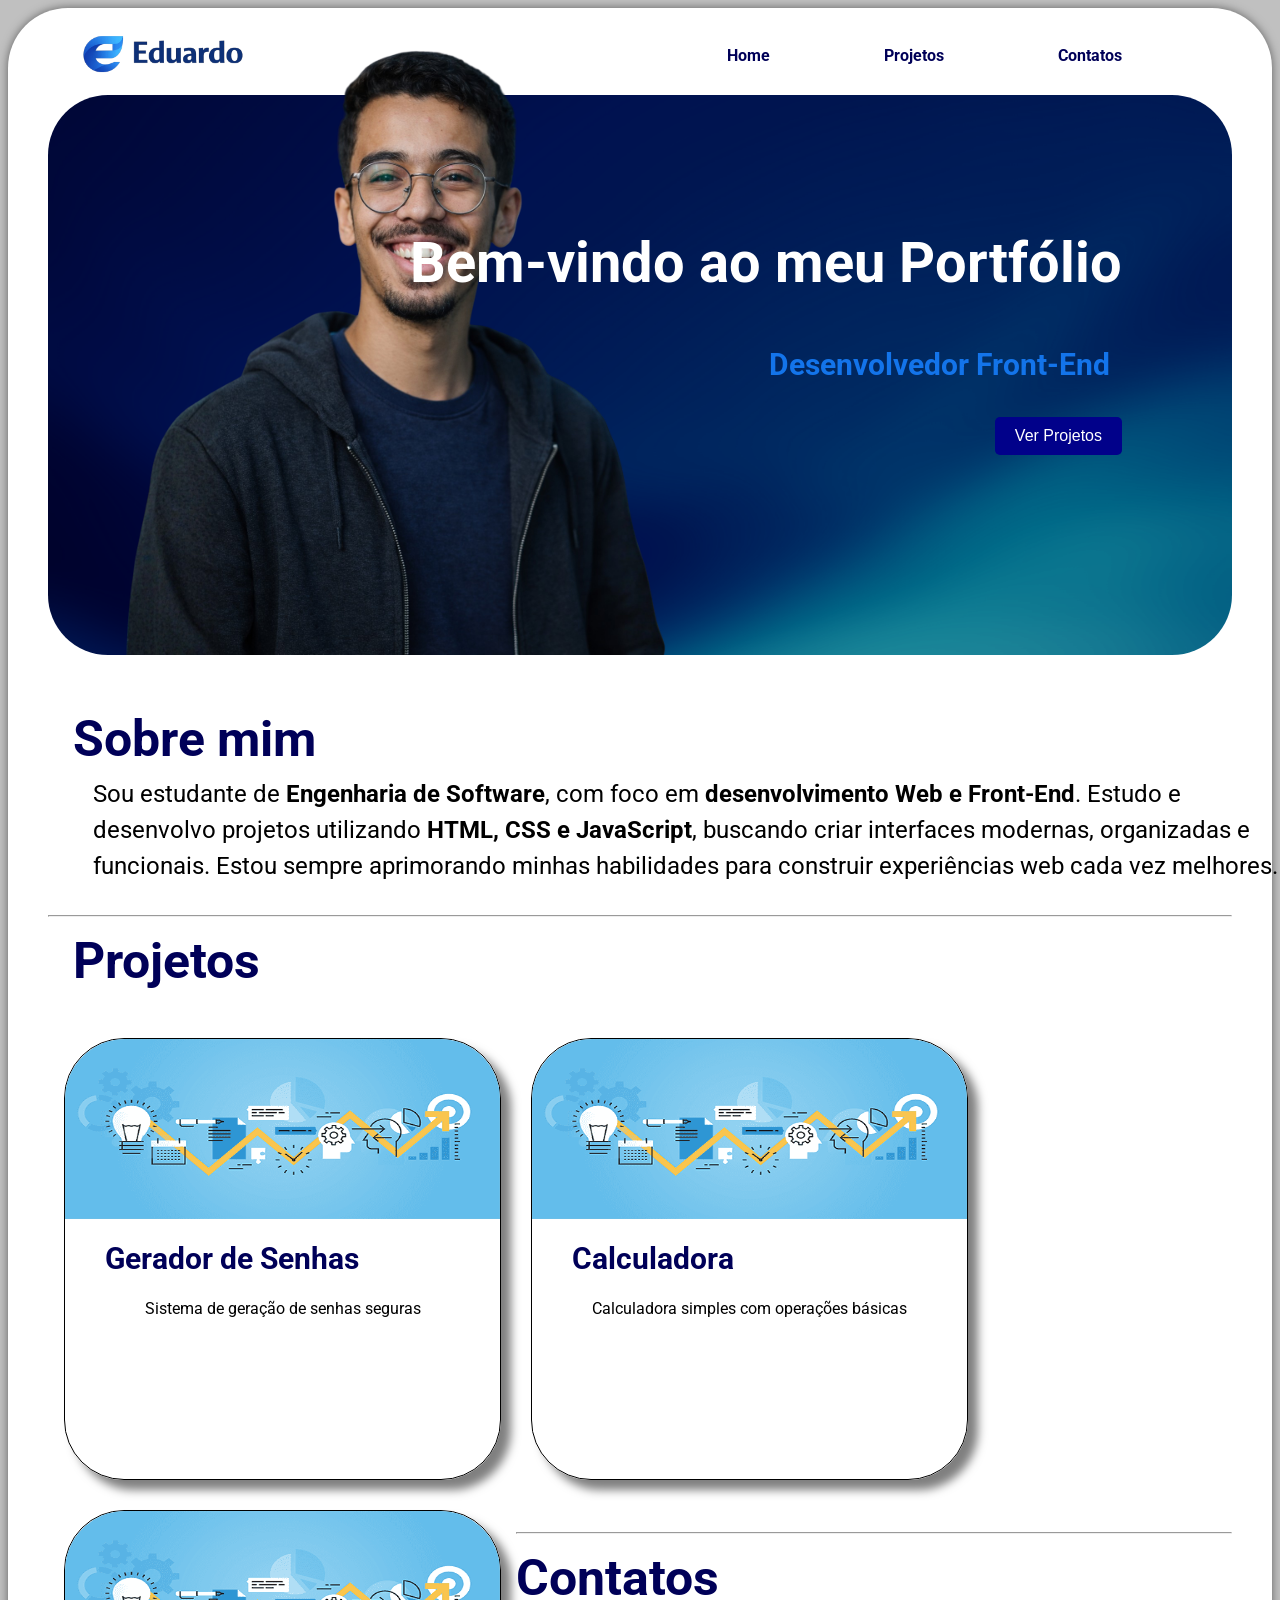
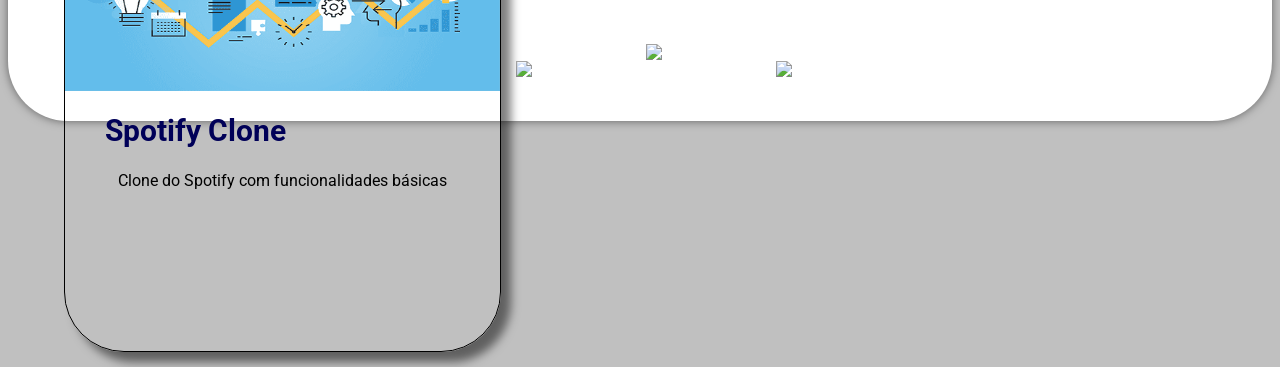
==== principal/index.html @ d79bc52e ":tada: Commit Inicial" ====
<!doctype html>
    <html>
    <head>
        <title>Portfólio</title>
        <meta charset="utf-8">
        <link rel="stylesheet" href="style.css">
        <link href="https://fonts.googleapis.com/css2?family=Roboto:wght@400;700&display=swap" rel="stylesheet">
    </head>
        
        <body id="hero-background">
    <div class="container">        
            <header>
                <img src="../imagens/logoportfolio.png" width="230" id="logo">
            </header>
        <div align="right">   
            <a href="index.html">Home</a>
            <a href="projetos.html">Projetos</a>
            <a href="contato.html">Contatos</a>
        </div>

        <div class="hero">
            <img src="../imagens/eu.png" id="eu">
            <div class="hero-text">
                <h1 class="titulo">Bem-vindo ao meu Portfólio</h1>
                <strong><p id="sobremim">Desenvolvedor Front-End</p></strong>
                <input type="button" id="btn" value="Ver Projetos" onclick="window.location.href='projetos.html'">
            </div>
        </div><br><br>

         <h1 class="topicos">Sobre mim</h1>
    <p id="sobre">
        Sou estudante de <strong>Engenharia de Software</strong>, com foco em <strong>desenvolvimento Web e Front-End</strong>. Estudo e desenvolvo projetos utilizando <strong>HTML, CSS e JavaScript</strong>, buscando criar interfaces modernas, organizadas e funcionais. Estou sempre aprimorando minhas habilidades para construir experiências web cada vez melhores.
    </p><br>
<hr>
    <h1 class="topicos">Projetos</h1><br>
        <div id="projetos">
            <div class="caixadeprojeto" align="center">
                <img src="../imagens/teste 1.png" width="200" class="imagemprojeto">
                <h1 align="left" class="tituloprojeto">Gerador de Senhas</h1>
                <p>Sistema de geração de senhas seguras</p>
            </div>

            <div class="caixadeprojeto" align="center">
                <img src="../imagens/teste 1.png" width="200" class="imagemprojeto">
                <h1 align="left" class="tituloprojeto">Calculadora</h1>
                <p>Calculadora simples com operações básicas</p>
            </div>

            <div class="caixadeprojeto" align="center">
                <img src="../imagens/teste 1.png" width="200" class="imagemprojeto">
                <h1 align="left" class="tituloprojeto">Spotify Clone</h1>
                <p>Clone do Spotify com funcionalidades básicas</p>
            </div>
        </div>
<hr>
    <h1 class="topicos">Contatos</h1><br><br><br>
        <div>
            <a href="https://www.linkedin.com/in/carlos-eduardo-95a13a302"><img src="../imagens/linkedin.png" width="80"></a>
            <a href="https://https://github.com/CarlosEdTech"><img src="../imagens/github.png" width="48" id="github"></a>
            <a href="https://elcarloseduardo3@gmail.com"><img src="../imagens/email.png" width="75"></a>
        </div>
    </div>        
         </body>
    </html>
---- principal/style.css ----
body {
    font: 16px 'Roboto', sans-serif;
    line-height: 1.5;
}

.cabecario {
    position: relative;
    top: -10px;
    border-color: rgb(255, 255, 255);
    border-width: 0px 110px 0px 0px;
    border-style: solid
}

#logo{
    position: relative;
    top: 13px;
}

.principal {
    color: black;
    font-size: 25px;
    width:13px;
    background-position: scroll;
}

#eu {
    position: absolute;
    left: 50px;
    top: 240px;
    transform: translateY(-50%);
    height: 640px;
    width: auto;
}

.fundo {
    background-image: url('../imagens/fundoazul.png');
    background-position: fixed;
    width:1520px;
    height:500px;
    background-position: top left;
    padding: none;
}

.h1 {
    color:rgb(0, 0, 0);
    font-family: 'Roboto', sans-serif;
}

a {
    color: rgb(0, 0, 88);
    text-decoration: none;
    font-weight: bold;
    padding-right:110px;
    position: relative;
    top: -27px;
    font-family: 'Roboto', sans-serif;
    font-size: 16px;
}

#descricao { 
    width: 600px;
    font-size: 24px;
    font-family: 'Roboto', sans-serif;
    position: relative;
    right: -100px;
}

.titulo {
    font-size: 56px;
    font-family: 'Roboto', sans-serif;
    color: white;
}

#github {
    position:relative;
    top: -17px;
}

.hero {
    background-image: url('../imagens/fundoazul.png'), url('../imagens/eu.png');
    border-radius: 60px;
    background-size: cover;
    background-position: center;
    height: 560px;
    position: relative;
}

.hero-text {
    position: absolute;
    top: 40%;
    right: 110px;
    transform: translateY(-50%);
    text-align: right;
    color: white;
}

#sobremim { 
    width: 700px;
    font-size: 30px;
    font-family: 'Roboto', sans-serif;
    color: rgb(19, 116, 234);
}

#sobre { 
    width: 1200px;
    font-size: 24px;
    font-family: 'Roboto', sans-serif;
    margin: -1px 45px;
}

.topicos {
    font-size: 50px;
    font-family: 'Roboto', sans-serif;
    color: rgb(0, 0, 88);
    margin: -1px 25px;
}

#btn {
    background-color: rgb(1, 1, 138);
    color: white;
    border: none;
    padding: 10px 20px;
    font-size: 16px;
    cursor: pointer;
    border-radius: 5px;
}

#hero-background {
    background-color: rgb(192, 192, 192);  
}

.container {
    border-radius: 60px;
    box-shadow: 0px 0px 10px rgba(0, 0, 0, 0.5);
    background-color: rgb(255, 255, 255);
    max-width: 1400px;
    margin: 0 auto;
    padding: 10px 40px;
}

#projetos {
    width: 100%;
    border: 1px solid white;
    height: 500px;
}

.caixadeprojeto {
    align-items: center;
    height: 440px;
    width: 435px;
    border: 1px solid black;
    float: left;
    margin: 15px;
    border-radius: 60px;
    box-shadow: 10px 10px 10px rgba(0, 0, 0, 0.5);
}

.imagemprojeto {
    width: 100%;
    height: 180px;
    border-top-left-radius: 60px;
    border-top-right-radius: 60px;
}

.tituloprojeto {
    color: rgb(0, 0, 88);
    font-family: 'Roboto', sans-serif;
    font-size: 30px;
    margin: 10px 40px;
}

.containerprojetos {
    border-radius: 60px;
    box-shadow: 0px 0px 10px rgba(0, 0, 0, 0.5);
    background-color: rgb(255, 255, 255);
    max-width: 1400px;
    height: 2100px;
    margin: 0 auto;
    padding: 10px 40px;
}

.caixadeprojeto2 {
    align-items: center;
    height: 440px;
    width: 435px;
    border: 1px solid black;
    float: left;
    margin: 15px;
    border-radius: 60px;
    box-shadow: 10px 10px 10px rgba(0, 0, 0, 0.5);
}
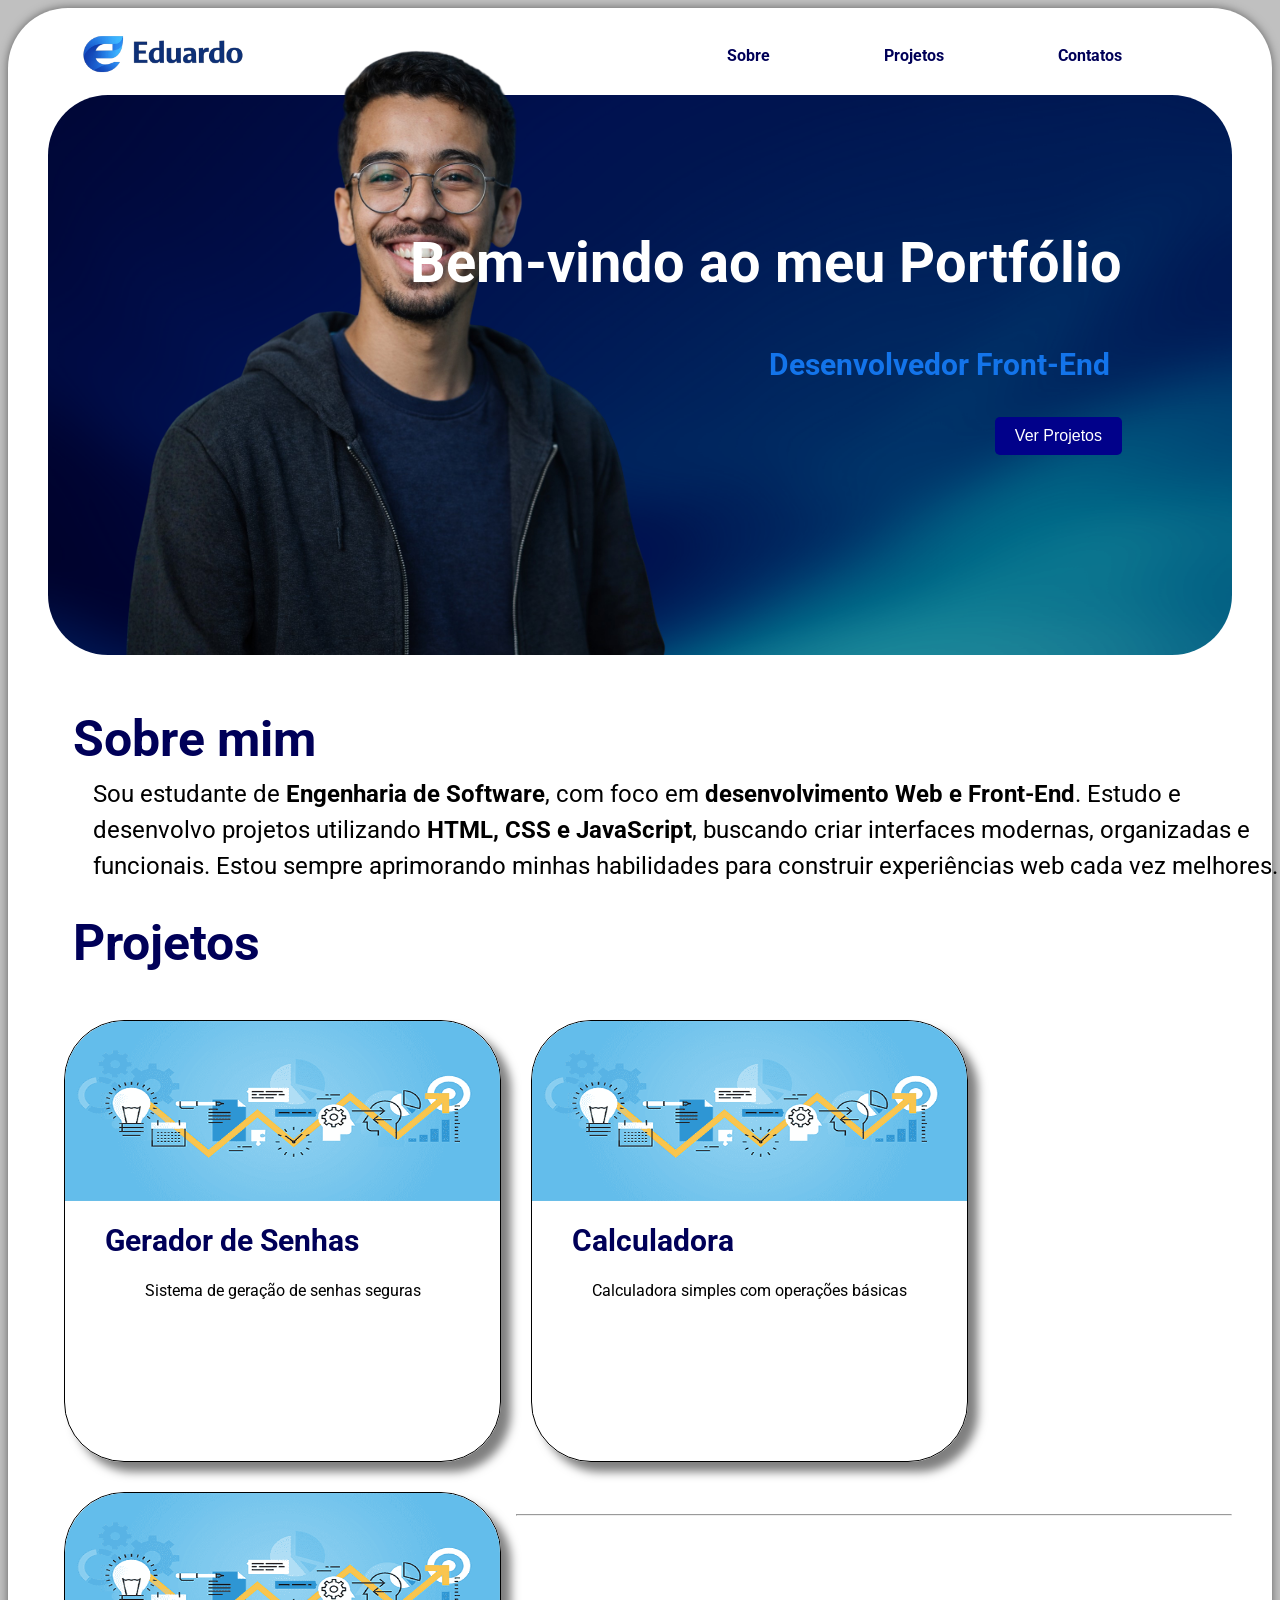
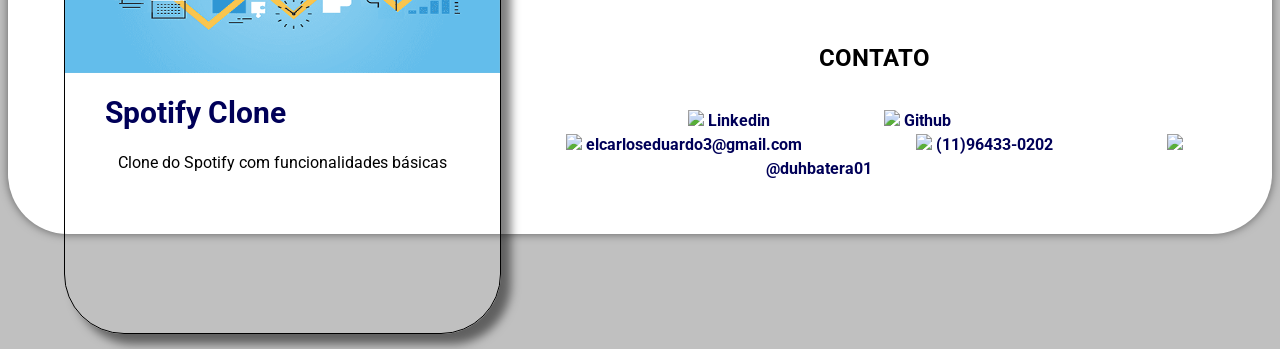
==== commit 13cbc93d: "Refactor HTML structure and update contact section in portfolio" ====
--- a/principal/index.html
+++ b/principal/index.html
@@ -1,44 +1,56 @@
 <!doctype html>
     <html>
-    <head>
-        <title>Portfólio</title>
-        <meta charset="utf-8">
-        <link rel="stylesheet" href="style.css">
-        <link href="https://fonts.googleapis.com/css2?family=Roboto:wght@400;700&display=swap" rel="stylesheet">
-    </head>
+
+        <head>
+            <title>Portfólio</title>
+            <meta charset="utf-8">
+            <link rel="stylesheet" href="style.css">
+            <link href="https://fonts.googleapis.com/css2?family=Roboto:wght@400;700&display=swap" rel="stylesheet">
+        </head>
         
         <body id="hero-background">
-    <div class="container">        
+
+    <div class="container">
+
             <header>
                 <img src="../imagens/logoportfolio.png" width="230" id="logo">
             </header>
-        <div align="right">   
-            <a href="index.html">Home</a>
+
+        <div align="right">  
+
+            <a href="index.html">Sobre</a>
             <a href="projetos.html">Projetos</a>
             <a href="contato.html">Contatos</a>
+
         </div>
 
-        <div class="hero">
-            <img src="../imagens/eu.png" id="eu">
-            <div class="hero-text">
-                <h1 class="titulo">Bem-vindo ao meu Portfólio</h1>
-                <strong><p id="sobremim">Desenvolvedor Front-End</p></strong>
-                <input type="button" id="btn" value="Ver Projetos" onclick="window.location.href='projetos.html'">
-            </div>
-        </div><br><br>
+            <div class="hero">
+
+                <img src="../imagens/eu.png" id="eu">
+                <div class="hero-text">
+                    <h1 class="titulo">Bem-vindo ao meu Portfólio</h1>
+                    <strong><p id="sobremim">Desenvolvedor Front-End</p></strong>
+                    <input type="button" id="btn" value="Ver Projetos" onclick="window.location.href='projetos.html'">
+                </div>
+                
+            </div><br><br>
 
          <h1 class="topicos">Sobre mim</h1>
+
     <p id="sobre">
         Sou estudante de <strong>Engenharia de Software</strong>, com foco em <strong>desenvolvimento Web e Front-End</strong>. Estudo e desenvolvo projetos utilizando <strong>HTML, CSS e JavaScript</strong>, buscando criar interfaces modernas, organizadas e funcionais. Estou sempre aprimorando minhas habilidades para construir experiências web cada vez melhores.
     </p><br>
-<hr>
+
     <h1 class="topicos">Projetos</h1><br>
+
         <div id="projetos">
+
             <div class="caixadeprojeto" align="center">
                 <img src="../imagens/teste 1.png" width="200" class="imagemprojeto">
                 <h1 align="left" class="tituloprojeto">Gerador de Senhas</h1>
                 <p>Sistema de geração de senhas seguras</p>
             </div>
+
 
             <div class="caixadeprojeto" align="center">
                 <img src="../imagens/teste 1.png" width="200" class="imagemprojeto">
@@ -46,19 +58,68 @@
                 <p>Calculadora simples com operações básicas</p>
             </div>
 
+
             <div class="caixadeprojeto" align="center">
                 <img src="../imagens/teste 1.png" width="200" class="imagemprojeto">
                 <h1 align="left" class="tituloprojeto">Spotify Clone</h1>
                 <p>Clone do Spotify com funcionalidades básicas</p>
             </div>
+
         </div>
-<hr>
-    <h1 class="topicos">Contatos</h1><br><br><br>
-        <div>
-            <a href="https://www.linkedin.com/in/carlos-eduardo-95a13a302"><img src="../imagens/linkedin.png" width="80"></a>
-            <a href="https://https://github.com/CarlosEdTech"><img src="../imagens/github.png" width="48" id="github"></a>
-            <a href="https://elcarloseduardo3@gmail.com"><img src="../imagens/email.png" width="75"></a>
-        </div>
-    </div>        
+
+<hr><br><br><br><br>
+
+        <section id="rodape">
+
+                <h1 id="contatostext" align="center">CONTATO</h1><br>
+
+            <div id="links" align="center">
+
+                <ul>
+
+                    <span>
+                        <a href="https://www.linkedin.com/in/carlos-eduardo-95a13a302" class="colorlinks">
+                            <img src="../imagens/linkedin.png" width="20" class="imagemcontato">
+                            Linkedin
+                        </a>
+                    </span>
+
+                    <span>
+                        <a href="https://github.com/CarlosEdTech" class="colorlinks">
+                            <img src="../imagens/github.png" width="20" class="imagemcontato">
+                            Github
+                        </a>
+                    </span><br>
+
+                    <span>
+                        <a href="mailto:elcarloseduardo3gmail.com" class="colorlinks">
+                            <img src="../imagens/email.png" width="20" class="imagemcontato">
+                            elcarloseduardo3@gmail.com
+                        </a>
+                    </span>
+
+                    <span>
+                        <a href="https://wa.me/+5511964330202" class="colorlinks"> 
+                            <img src="../imagens/Whatsapp.png" width="20" class="imagemcontato">
+                            (11)96433-0202
+                        </a>
+                    </span>
+
+                    <span>
+                        <a href="https://www.instagram.com/duhbatera01/" class="colorlinks"> 
+                            <img src="../imagens/instagram.png" width="20" class="imagemcontato">
+                            @duhbatera01
+                        </a>
+                    </span>
+
+                </ul>
+
+            </div>
+
+        </section>
+
+    </div>
+
          </body>
+
     </html>
--- a/principal/style.css
+++ b/principal/style.css
@@ -188,4 +188,5 @@
     margin: 15px;
     border-radius: 60px;
     box-shadow: 10px 10px 10px rgba(0, 0, 0, 0.5);
-}+}
+
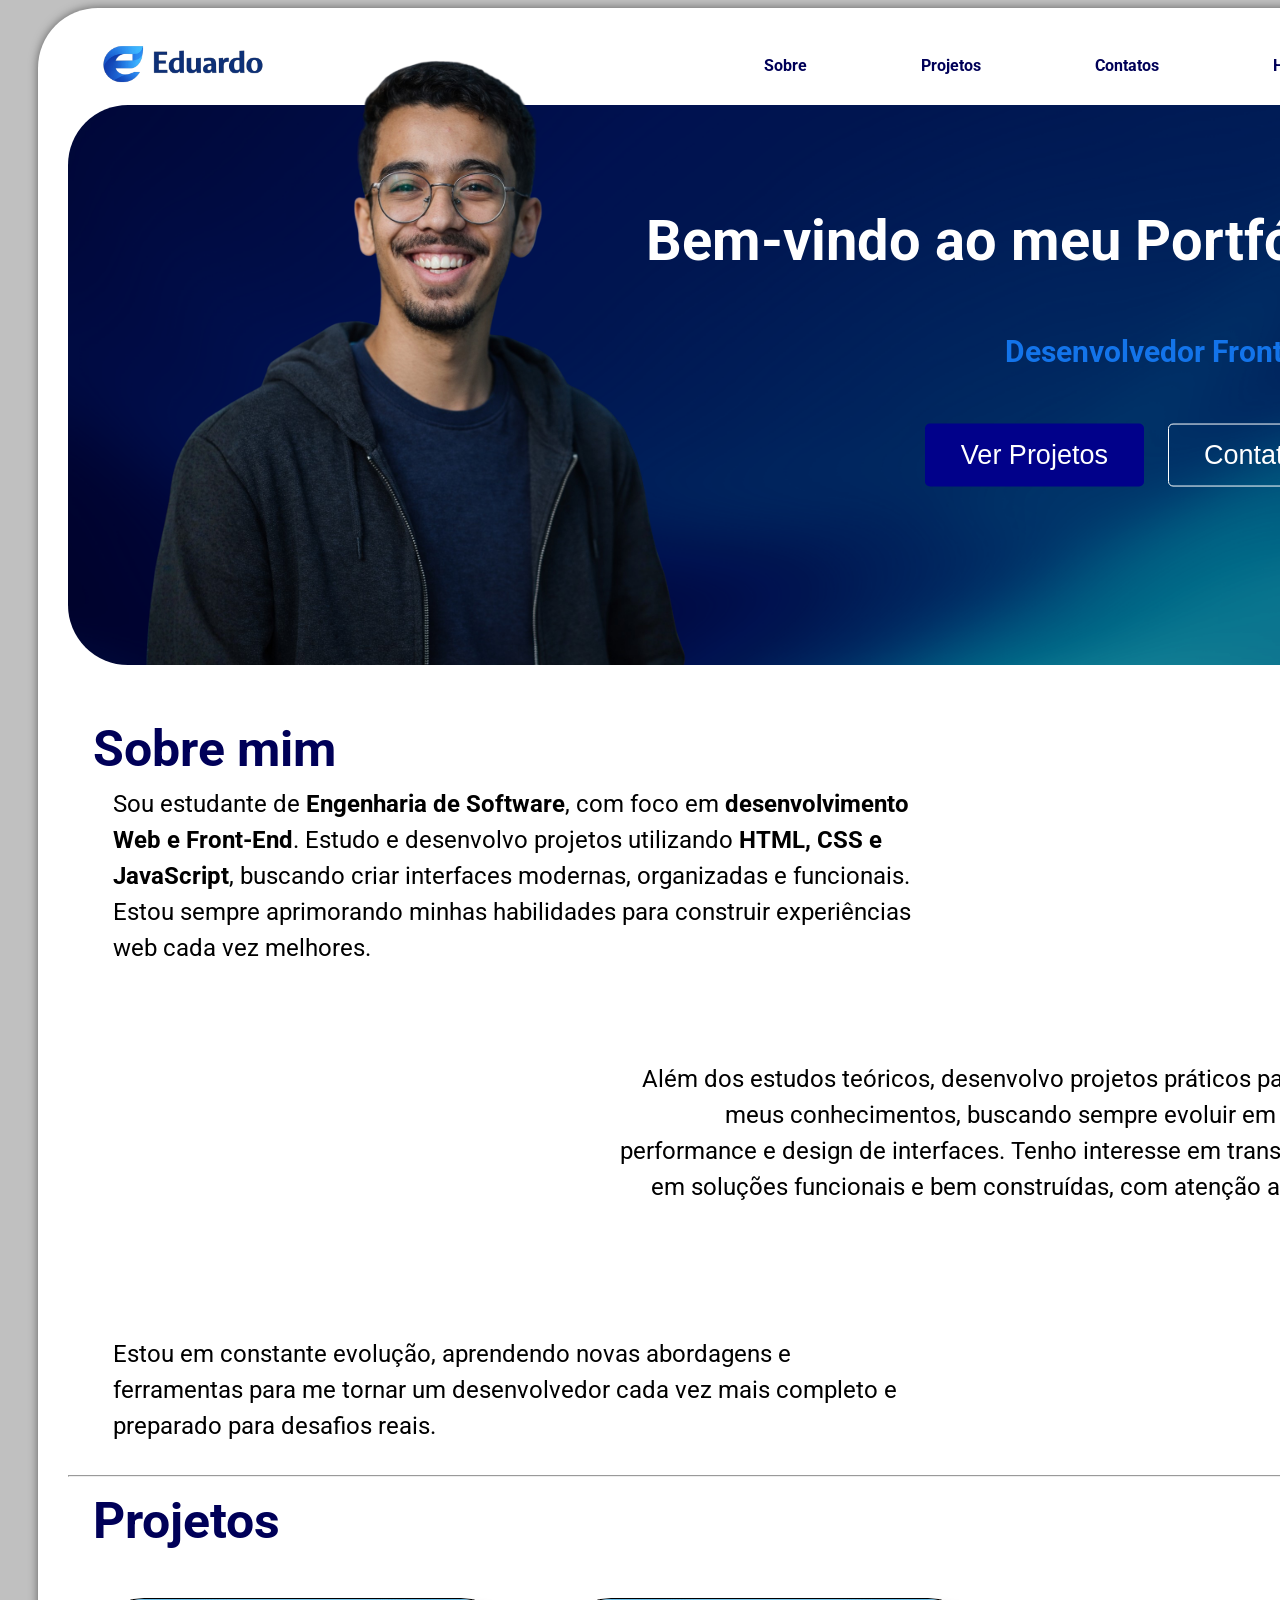
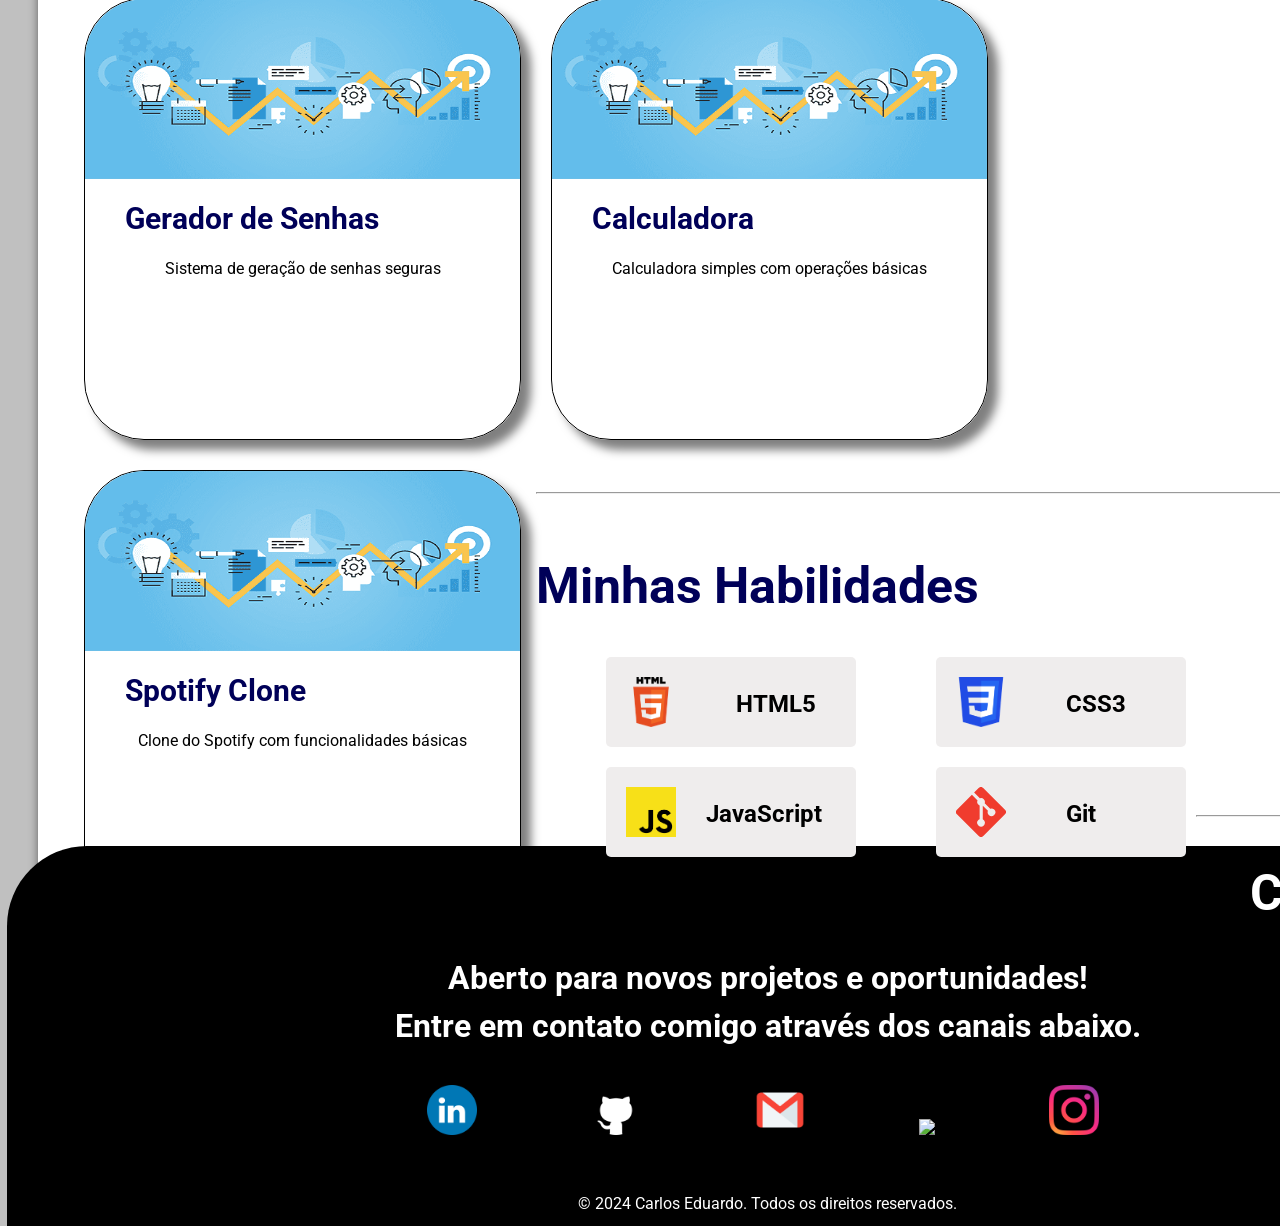
==== commit 34aa27f2: "first commit" ====
--- a/principal/index.html
+++ b/principal/index.html
@@ -1,125 +1,152 @@
 <!doctype html>
-    <html>
+<html lang="pt-br">
+<head>
+    <title>Portfólio</title>
+    <meta charset="utf-8">
+    <meta name="viewport" content="width=device-width, initial-scale=1.0">
+    <meta http-equiv="X-UA-Compatible" content="IE=edge">
+    <link rel="stylesheet" href="style.css">
+    <link href="https://fonts.googleapis.com/css2?family=Roboto:wght@400;700&display=swap" rel="stylesheet">
+</head>
+<body id="hero-background">
+    <div class="container">
+        <header>
+            <img src="../imagens/logoportfolio.png" width="230" id="logo">
+        </header>
 
-        <head>
-            <title>Portfólio</title>
-            <meta charset="utf-8">
-            <link rel="stylesheet" href="style.css">
-            <link href="https://fonts.googleapis.com/css2?family=Roboto:wght@400;700&display=swap" rel="stylesheet">
-        </head>
-        
-        <body id="hero-background">
+        <nav align="right">
+            <a href="#sobreatalho">Sobre</a>
+            <a href="#projetosatalho">Projetos</a>
+            <a href="#rodapeatalho">Contatos</a>
+            <a href="#habilidadesatalho">Habilidades</a>
+        </nav>
 
-    <div class="container">
+        <section class="hero">
+            <img src="../imagens/eu.png" id="eu">
+            <div class="hero-text">
+                <h1 class="titulo">Bem-vindo ao meu Portfólio</h1>
+                <strong><p id="sobremim">Desenvolvedor Front-End</p></strong>
+                <input type="button" id="btn" value="Ver Projetos" onclick="window.location.href='#projetosatalho'" id="btn">
+                <input type="button" id="btn2" value="Contatos" onclick="window.location.href='#rodapeatalho'" id="btn2">
+            </div>
+        </section><br><br>
 
-            <header>
-                <img src="../imagens/logoportfolio.png" width="230" id="logo">
-            </header>
+        <section id="sobreatalho">
+            <h1 class="topicos">Sobre mim</h1>
+        </section>
 
-        <div align="right">  
+        <p class="sobre">
+            Sou estudante de <strong>Engenharia de Software</strong>, com foco em <strong>desenvolvimento Web e Front-End</strong>. Estudo e desenvolvo projetos utilizando <strong>HTML, CSS e JavaScript</strong>, buscando criar interfaces modernas, organizadas e funcionais. Estou sempre aprimorando minhas habilidades para construir experiências web cada vez melhores.
+        </p><br><br><br><br>
 
-            <a href="index.html">Sobre</a>
-            <a href="projetos.html">Projetos</a>
-            <a href="contato.html">Contatos</a>
+        <span id="direita">
+            Além dos estudos teóricos, desenvolvo projetos práticos para consolidar meus conhecimentos, buscando sempre evoluir em estruturação, performance e design de interfaces. Tenho interesse em transformar ideias em soluções funcionais e bem construídas, com atenção aos detalhes e usabilidade.
+        </span><br><br><br><br>
 
-        </div>
+        <p class="sobre">
+            Estou em constante evolução, aprendendo novas abordagens e ferramentas para me tornar um desenvolvedor cada vez mais completo e preparado para desafios reais.
+        </p><br>
 
-            <div class="hero">
+        <hr>
 
-                <img src="../imagens/eu.png" id="eu">
-                <div class="hero-text">
-                    <h1 class="titulo">Bem-vindo ao meu Portfólio</h1>
-                    <strong><p id="sobremim">Desenvolvedor Front-End</p></strong>
-                    <input type="button" id="btn" value="Ver Projetos" onclick="window.location.href='projetos.html'">
-                </div>
-                
-            </div><br><br>
-
-         <h1 class="topicos">Sobre mim</h1>
-
-    <p id="sobre">
-        Sou estudante de <strong>Engenharia de Software</strong>, com foco em <strong>desenvolvimento Web e Front-End</strong>. Estudo e desenvolvo projetos utilizando <strong>HTML, CSS e JavaScript</strong>, buscando criar interfaces modernas, organizadas e funcionais. Estou sempre aprimorando minhas habilidades para construir experiências web cada vez melhores.
-    </p><br>
-
-    <h1 class="topicos">Projetos</h1><br>
+        <section id="projetosatalho">
+            <h1 class="topicos">Projetos</h1><br>
+        </section>
 
         <div id="projetos">
-
-            <div class="caixadeprojeto" align="center">
+            <article class="caixadeprojeto" align="center">
                 <img src="../imagens/teste 1.png" width="200" class="imagemprojeto">
                 <h1 align="left" class="tituloprojeto">Gerador de Senhas</h1>
                 <p>Sistema de geração de senhas seguras</p>
-            </div>
+            </article>
 
-
-            <div class="caixadeprojeto" align="center">
+            <article class="caixadeprojeto" align="center">
                 <img src="../imagens/teste 1.png" width="200" class="imagemprojeto">
                 <h1 align="left" class="tituloprojeto">Calculadora</h1>
                 <p>Calculadora simples com operações básicas</p>
-            </div>
+            </article>
 
-
-            <div class="caixadeprojeto" align="center">
+            <article class="caixadeprojeto" align="center">
                 <img src="../imagens/teste 1.png" width="200" class="imagemprojeto">
                 <h1 align="left" class="tituloprojeto">Spotify Clone</h1>
                 <p>Clone do Spotify com funcionalidades básicas</p>
+            </article>
+        </div>
+
+        <hr><br><br>
+
+        <section id="habilidadesatalho">
+            <h1 class="topicos">Minhas Habilidades</h1><br>
+
+            <div id="habilidades">
+                <div class="caixadehabilidade" align="left">
+                    <img src="../imagens/html.png" width="80" class="habilidadeimg">
+                    <h3 class="habilidadetext">HTML5</h3>
+                </div>
+
+                <div class="caixadehabilidade" align="left">
+                    <img src="../imagens/css.png" width="80" class="habilidadeimg">
+                    <h3 class="habilidadetext">CSS3</h3>
+                </div>
+
+                <div class="caixadehabilidade" align="left">
+                    <img src="../imagens/js.png" width="80" class="habilidadeimg">
+                    <h3 id="habilidadetext2">JavaScript</h3>
+                </div>
+
+                <div class="caixadehabilidade" align="left">
+                    <img src="../imagens/git.svg" width="80" class="habilidadeimg">
+                    <h3 class="habilidadetext">Git</h3>
+                </div>
+            </div>
+        </section>
+
+        <hr><br><br>
+
+        <footer id="rodape">
+            <div id="rodapeatalho">
+                <h1 id="contatostext" align="center">CONTATO</h1>
             </div>
 
-        </div>
-
-<hr><br><br><br><br>
-
-        <section id="rodape">
-
-                <h1 id="contatostext" align="center">CONTATO</h1><br>
+            <div>
+                <h1 align="center"> Aberto para  novos projetos e oportunidades!<br>Entre em contato comigo através dos canais abaixo.</h1>
+                <p id="direitos">© 2024 Carlos Eduardo. Todos os direitos reservados.</p>
+            </div>
 
             <div id="links" align="center">
-
                 <ul>
-
                     <span>
                         <a href="https://www.linkedin.com/in/carlos-eduardo-95a13a302" class="colorlinks">
-                            <img src="../imagens/linkedin.png" width="20" class="imagemcontato">
-                            Linkedin
+                            <img src="../imagens/linkedin.png" width="50">
                         </a>
                     </span>
 
                     <span>
                         <a href="https://github.com/CarlosEdTech" class="colorlinks">
-                            <img src="../imagens/github.png" width="20" class="imagemcontato">
-                            Github
-                        </a>
-                    </span><br>
-
-                    <span>
-                        <a href="mailto:elcarloseduardo3gmail.com" class="colorlinks">
-                            <img src="../imagens/email.png" width="20" class="imagemcontato">
-                            elcarloseduardo3@gmail.com
+                            <img src="../imagens/github.png" width="50">
                         </a>
                     </span>
 
                     <span>
-                        <a href="https://wa.me/+5511964330202" class="colorlinks"> 
-                            <img src="../imagens/Whatsapp.png" width="20" class="imagemcontato">
-                            (11)96433-0202
+                        <a href="mailto:elcarloseduardo3gmail.com" class="colorlinks">
+                            <img src="../imagens/email.png" width="50">
                         </a>
                     </span>
 
                     <span>
-                        <a href="https://www.instagram.com/duhbatera01/" class="colorlinks"> 
-                            <img src="../imagens/instagram.png" width="20" class="imagemcontato">
-                            @duhbatera01
+                        <a href="https://wa.me/+5511964330202" class="colorlinks">
+                            <img src="../imagens/whatsapp.png" width="50">
                         </a>
                     </span>
 
+                    <span>
+                        <a href="https://www.instagram.com/duhbatera01/" class="colorlinks">
+                            <img src="../imagens/instagram.png" width="50">
+                        </a>
+                    </span>
                 </ul>
-
             </div>
-
-        </section>
-
+        </footer>
     </div>
-
-         </body>
-
-    </html>+</body>
+</html>
--- a/principal/style.css
+++ b/principal/style.css
@@ -1,6 +1,7 @@
 body {
     font: 16px 'Roboto', sans-serif;
     line-height: 1.5;
+    overflow-x: hidden;
 }
 
 .cabecario {
@@ -101,11 +102,20 @@
     color: rgb(19, 116, 234);
 }
 
-#sobre { 
-    width: 1200px;
+.sobre { 
+    width: 800px;
     font-size: 24px;
     font-family: 'Roboto', sans-serif;
     margin: -1px 45px;
+}
+
+#direita {
+    font-size: 24px;
+    font-family: 'Roboto', sans-serif;
+    display: block;
+    text-align: right;
+    margin-right: 45px;
+    margin-left: 550px;
 }
 
 .topicos {
@@ -119,12 +129,24 @@
     background-color: rgb(1, 1, 138);
     color: white;
     border: none;
-    padding: 10px 20px;
-    font-size: 16px;
+    margin: 20px 10px;
+    padding: 16px 36px;
+    font-size: 27px;
     cursor: pointer;
     border-radius: 5px;
 }
 
+#btn2 {
+    color: white;
+    background-color: rgba(255, 255, 255, 0);   
+    border: 1px solid rgb(255, 255, 255);
+    margin: 20px 10px;
+    padding: 15px 35px;
+    font-size: 27px;
+    cursor: pointer;
+    border-radius: 5px;
+}
+
 #hero-background {
     background-color: rgb(192, 192, 192);  
 }
@@ -133,9 +155,10 @@
     border-radius: 60px;
     box-shadow: 0px 0px 10px rgba(0, 0, 0, 0.5);
     background-color: rgb(255, 255, 255);
-    max-width: 1400px;
-    margin: 0 auto;
-    padding: 10px 40px;
+    width: 1400px;
+    height: 2750px;
+    margin: 0 30px;
+    padding: 20px 30px;
 }
 
 #projetos {
@@ -190,3 +213,85 @@
     box-shadow: 10px 10px 10px rgba(0, 0, 0, 0.5);
 }
 
+#imagemcontato {
+    background-color: white;
+    border: 1px solid black;
+    width: 100px;
+    height:95px;
+    border-radius: 100%;
+    box-shadow: 10px 10px 10px black;
+    float: left;
+    margin: 0px 30px;
+}
+
+#rodape {
+    align-items: center;
+    background: black;
+    color: white;
+    height: 380px;
+    width: 1521px;
+    margin: -61px;
+    border-radius: 80px 80px 0px 0px;
+}
+
+#contatostext {
+    color: white;
+    position: relative;
+    top:10px;
+    font-size: 50px;
+}
+
+#links {
+    color: white;
+    position:relative;
+    left: 30px;
+}
+
+#direitos {
+    text-align: center;
+    color: white;
+    position: relative;
+    top: 120px;
+    font-size: 16px;
+}
+
+#habilidades {
+    width: 100%;;
+    height: 160px;
+    position: relative;
+    left: 30px;
+}
+
+.caixadehabilidade {
+    background-color: rgb(239, 237, 237);
+    height: 90px;
+    width: 250px;
+    float: left;
+    margin: 10px 40px;
+    border-radius: 5px;
+}
+
+.habilidadeimg {
+    width: 50px;
+    position: relative;
+    top: 20px;
+    left: 20px;
+}
+
+.habilidadetext {
+    color: rgb(0, 0, 0);
+    font-family: 'Roboto', sans-serif;
+    font-size: 24px;
+    position: relative;
+    top: -52px;
+    left: 130px;
+}
+
+#habilidadetext2 {
+    color: rgb(0, 0, 0);
+    font-family: 'Roboto', sans-serif;
+    font-size: 24px;
+    position: relative;
+    top: -52px;
+    left: 100px;
+}
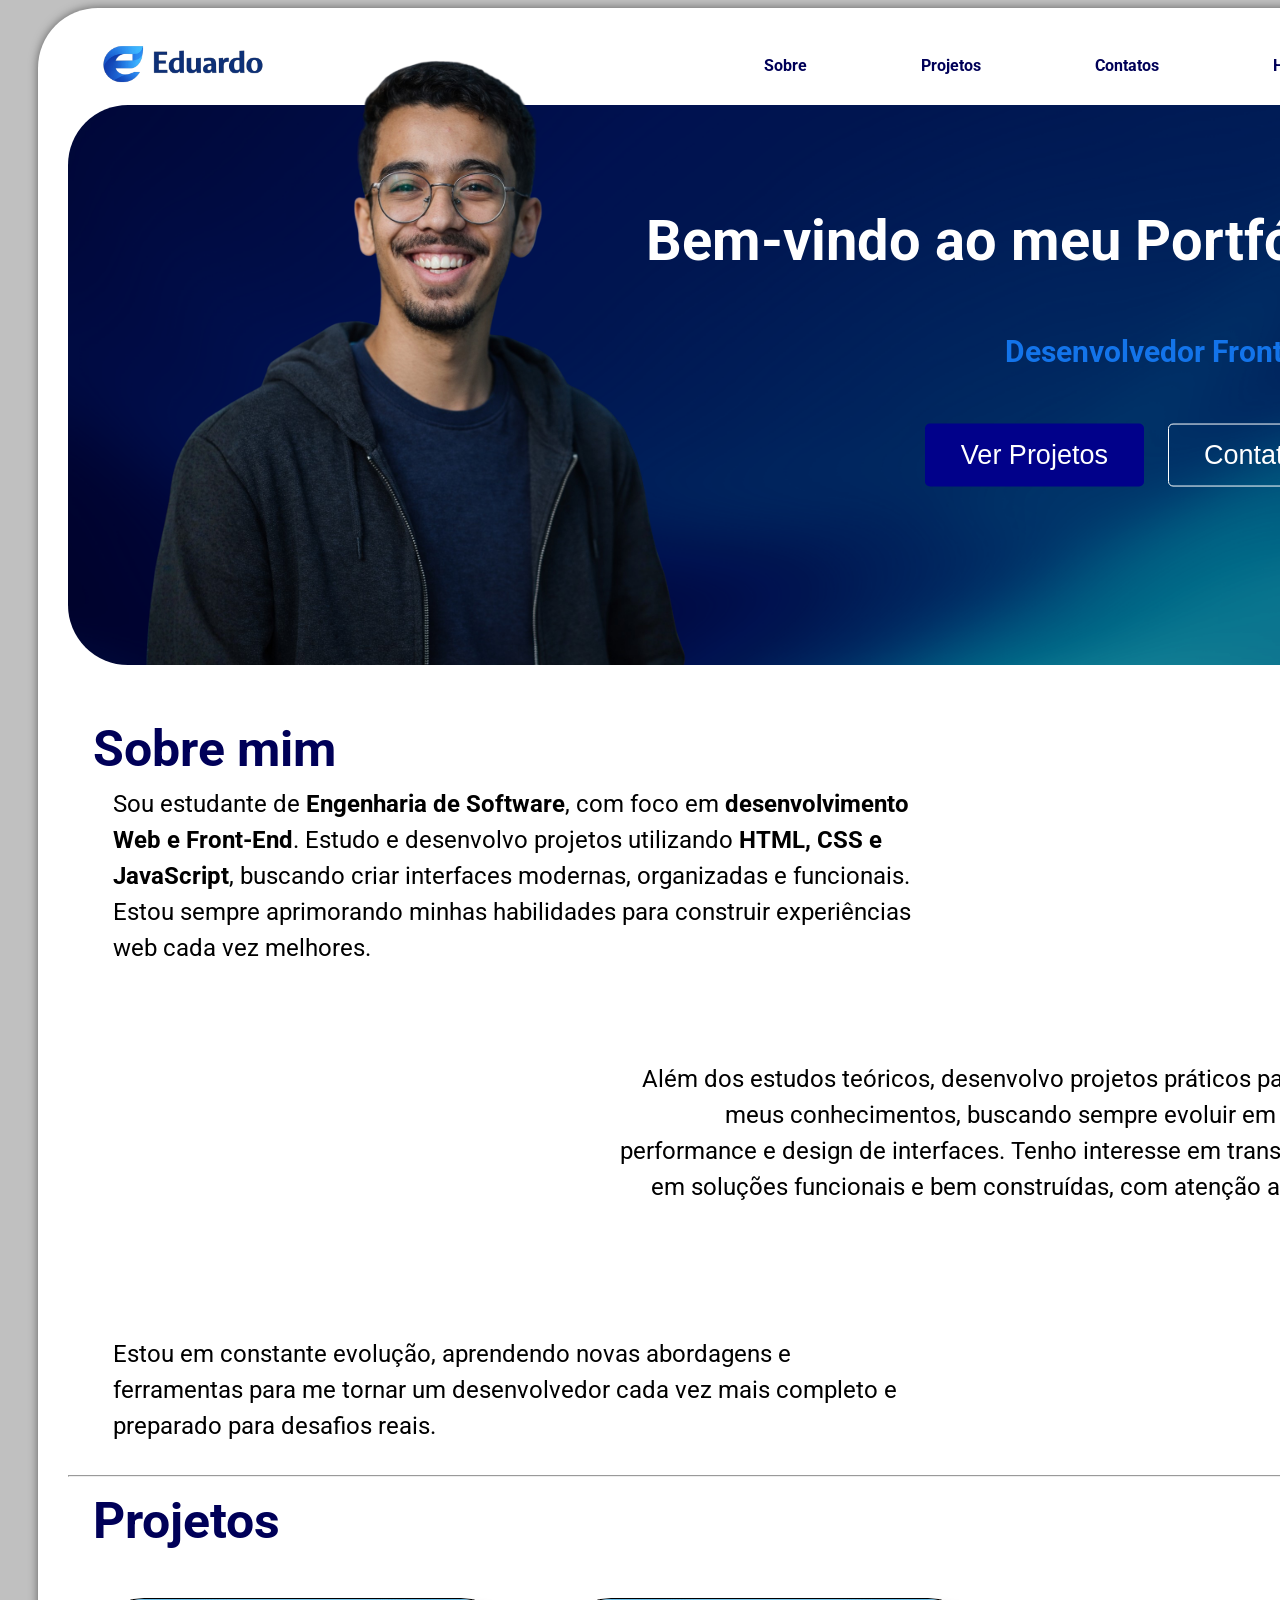
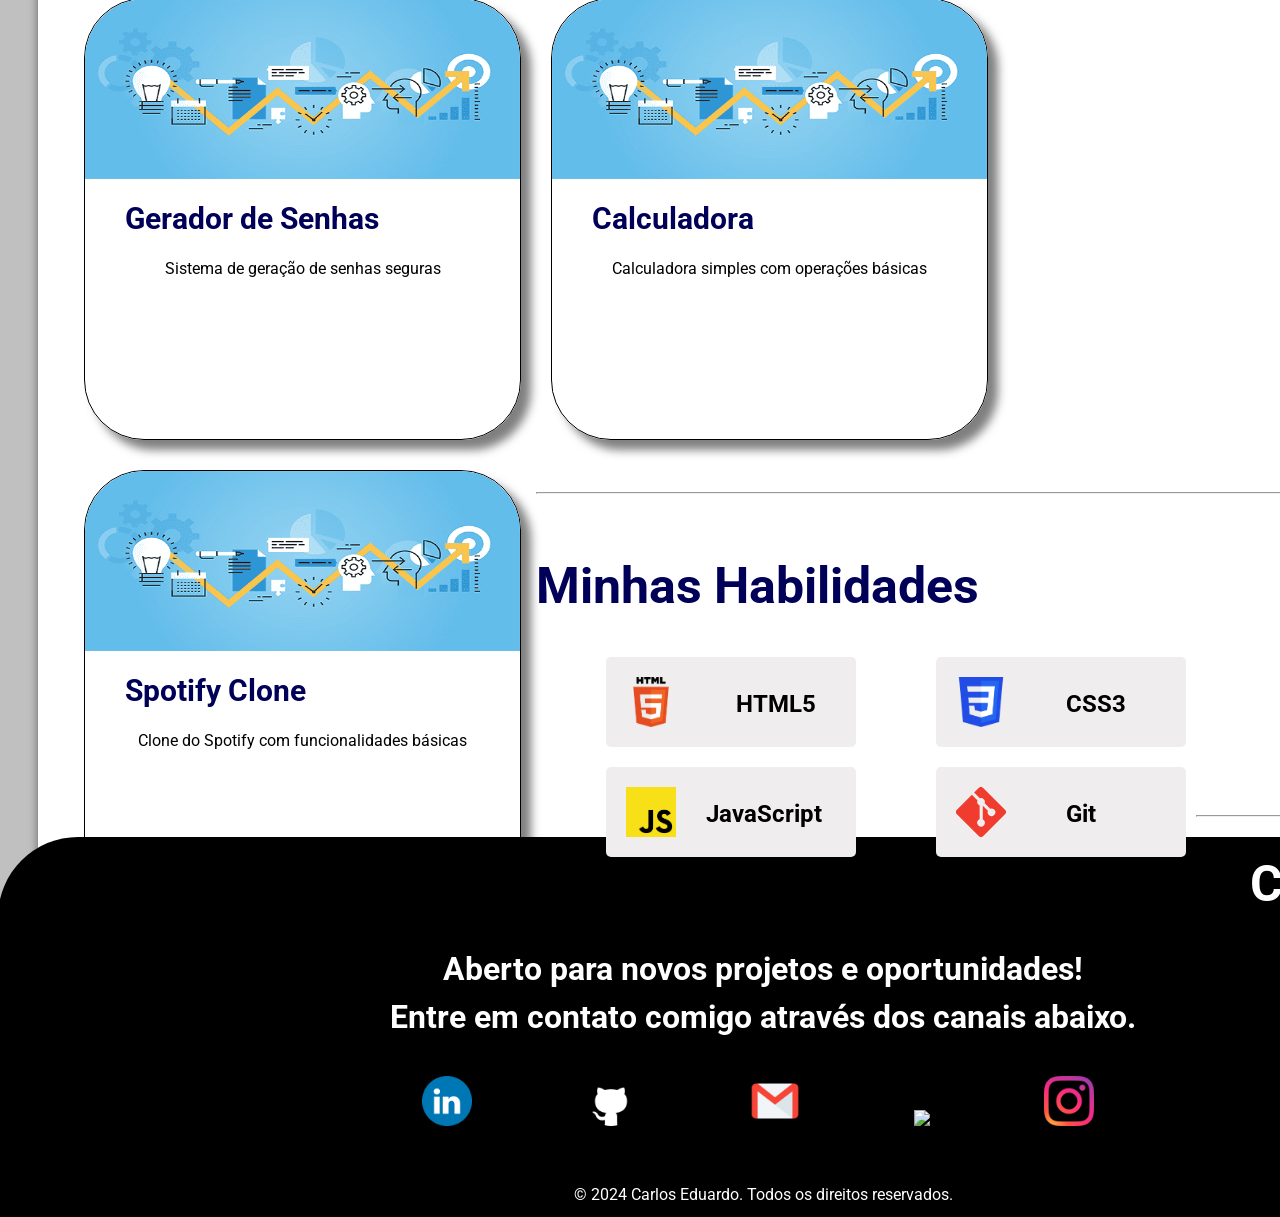
==== commit f1e7f139: "login no github" ====
--- a/principal/index.html
+++ b/principal/index.html
@@ -122,7 +122,7 @@
                     </span>
 
                     <span>
-                        <a href="https://github.com/CarlosEdTech" class="colorlinks">
+                        <a href="https://github.com/CarlosEdu5" class="colorlinks">
                             <img src="../imagens/github.png" width="50">
                         </a>
                     </span>
--- a/principal/style.css
+++ b/principal/style.css
@@ -229,8 +229,8 @@
     background: black;
     color: white;
     height: 380px;
-    width: 1521px;
-    margin: -61px;
+    width: 1530px;
+    margin: -70px;
     border-radius: 80px 80px 0px 0px;
 }
 
